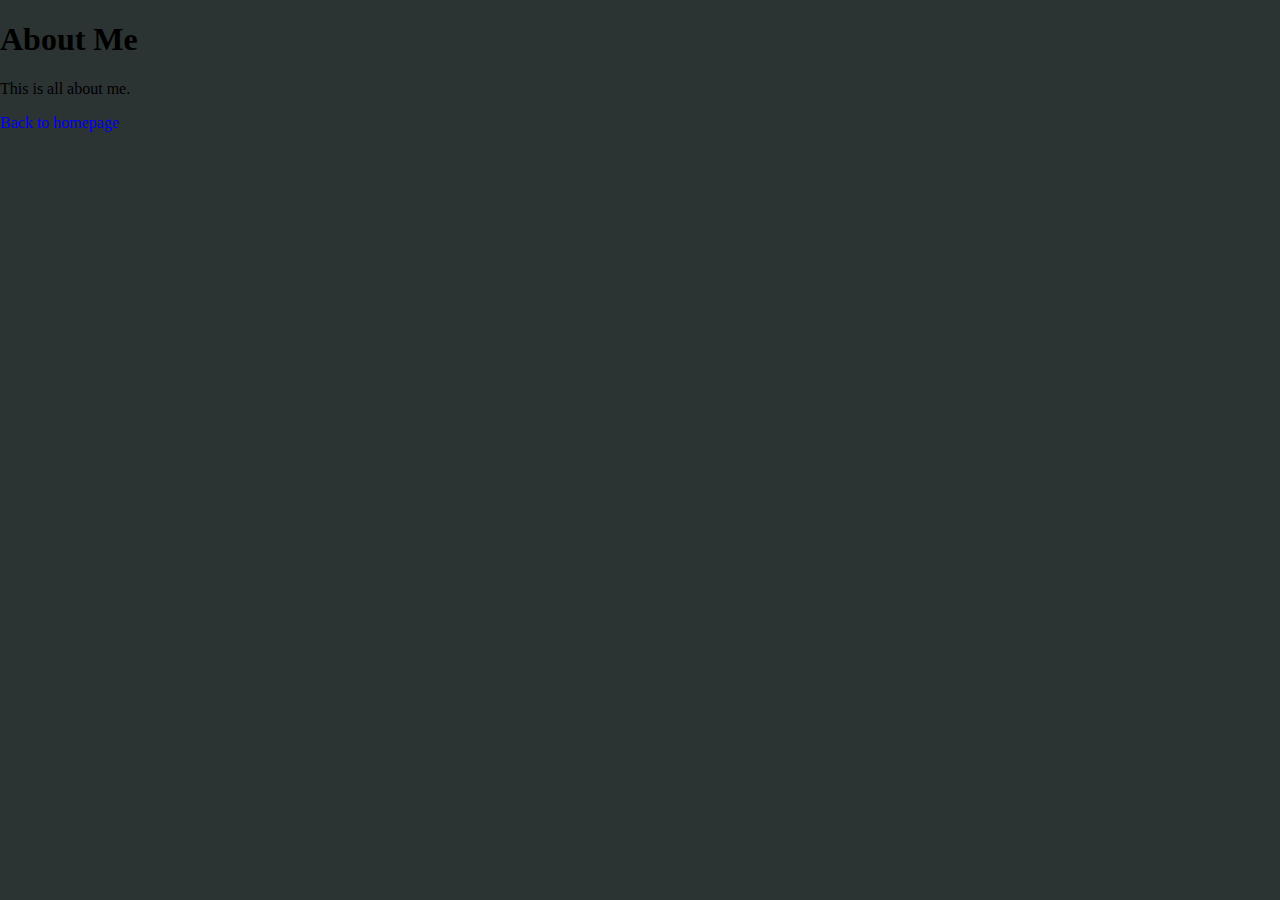
==== about.html @ 6d059c5b "website files" ====
<!DOCTYPE html> 
<html lang="en">

<!--Metadata for the page-->
<head>
    <meta charset="UTF-8">
    <link rel="stylesheet" type= "text/css" href="style.css" />
    <!--Title of webpage in browser-->
        <title>Grace's Website</title>
</head>
<body>
    <h1> About Me</h1>
    <p> This is all about me.</p>
    <a href="index.html">Back to homepage</a>

</body>
</html>
---- style.css ----
h3 {
    font-weight: inherit;
}

h4 {
    font-size: 50px;
}

:root {
    --background-color: #2C3333;
    --text-color: #E7F6F2;
    --accent-darker: #395B64;
    --subheading: #7FC7D9;
}

.light-theme {
    --background-color: #FBF7F0;
    --text-color: #555555;
    --accent-darker: #FFDFDF;
    --subheading: #FF9EAA;
}

a:link {
    text-decoration: none
}

body {
    margin: 0;
    background-color: var(--background-color);
    padding: 0;
    box-sizing: border-box;
    font-family: "Lora", Serif;
    overflow-x: hidden;
}

/*body::before {
    content: "";
    position: fixed;
    top: 0;
    left: 0;
    right: 0;
    bottom: 0;
    border: 20px solid #31363F;
    pointer-events: none;
    z-index: 1000;
} */

.header-text {
    position: absolute;
    top: 25%;
    right: 50%;
    font-size: 50px;
    font-weight: 400;
    line-height: 20px;
    color: var(--text-color);
    transform: translate(0, 25%);
}

.homepage {
    width: 100%;
    height: 100vh;
    justify-content: center;
    align-items: center;
    display: flex;
}

/* Adding a line after the homepage div*/
.homepage::after {
    content: "";
    display: block;
    width: 100%;
    height: 2px;
    background-color: var(--text-color);
    position: absolute;
    bottom: 0;
    left: 0;
}


.social-icon {
    color: var(--subheading);
    font-size: 1.8em;
    margin: 0 20px;
}

.social-media {
    display: flex;
    flex-direction: row;
    position: absolute;
    top: 75%;
    left: 11%;
}

.social-icon:hover {
    color: var(--accent-darker);
}

/* About - Mainpage */
.about {
    position: absolute;
    width: 100%;
    height: 100vh;
    display: flex;
    left: 225px;
    line-height: 20px;

}


.about-link {
    color: var(--subheading);
}

.about-text {
    margin: 0;
    padding: 0;
    color: var(--text-color);
    position: absolute;
    top: 100px;

}

/* Experience - Mainpage */
.experience {
    position: absolute;
    width: 100%;
    height: 100vh;
    display: flex;
    top: 1500px;
    left: 225px;
    line-height: 20px;
}

.experience-link {
    color: var(--subheading);
}

.experience-text {
    color: var(--text-color);
    margin: 0;
    padding: 0;
    position: absolute;
    top: 100px;
}

.fixed-top {
    width: 100%;
    max-width: 1400px;
    position: fixed;
    margin: 0 auto;
    top: -100px;
    left: 10px;
    z-index: 1001;
    display: flex;
    justify-content: space-between;
    align-items: center;
    padding: 10px 20px;
    height: 50px;
    transition: top 0.8s ease-in-out;
    background-color: var(--accent-darker);
    border-radius: 25px;
}

/* Styling icons on the fixed bar on top*/
.home-icon,
.icon-link,
.dropbutton {
    font-size: 1.8em;
    color: var(--subheading);
    text-decoration: none;
    margin: 0 15px;
}

.left-section,
.right-section {
    display: flex;
    align-items: center;
}

/* Menu - Mainpage */
.dropdown,
.contact,
.home-button {
    display: flex;
    align-items: center;
}

.dropdown {
    position: relative;
}

/*Styling the menu button*/
.dropbutton {
    position: relative;
    font-family: "Alegreya Sans SC", sans-serif;
    font-size: 20px;
    background-color: transparent;
    border: none;
    color: var(--subheading);
    cursor: pointer;
    z-index: 1000;
    /*Ensure the menu button is above the fullscreen menu*/
}

.dropbutton::after {
    content: '';
    position: absolute;
    left: 0;
    bottom: 0;
    width: 0;
    height: 3px;
    background-color: var(--subheading);
    transform: translateY(10px);
    transition: width 1s ease-in-out;
}

.dropbutton:hover::after {
    width: 100%;
}

.home-button::after {
    content: '';
    position: absolute;
    left: 0;
    bottom: 0;
    width: 0;
    height: 3px;
    background-color: var(--subheading);
    transform: translateY(20px);
    transition: width 1s ease-in-out;
}

.home-button:hover::after {
    width: 100%;
}

.dropdown-content {
    display: none;
    position: fixed;
    background-color: var(--accent-darker);
    width: 100vw;
    height: 100vh;
    top: 0;
    left: 0;
    z-index: 999;
    justify-content: center;
    align-items: flex-start;
    padding-left: 100px;
    text-align: left;
    flex-direction: column;
    overflow: auto;

}

.dropdown-content li {
    margin: 20px 0;
}

.dropdown-content a {
    color: var(--text-color);
    padding: 10px;
    font-size: 45px;
    display: block;
    text-decoration: none;
    margin-bottom: 50px;
    margin-top: 50px;
}

.dropdown-content a:hover {
    background-color: var(--subheading);
}

.dropdown-content ul {
    list-style: none;
    margin: 0;
    padding: 0;
}

/* Contact Me - Mainpage */
.contact a {
    text-decoration: none;
}

#toggleButton {
    background-color: transparent;
    border: none;
    cursor: pointer;
}

#toggleIcon {
    font-size: 2em;
    color: var(--subheading)
}

#text-container {
    color: var(--subheading);
    font-size: 25px;
    position: absolute;
    top: 65%;
    left: 15%;
    transform: translate(0, 25%);
}
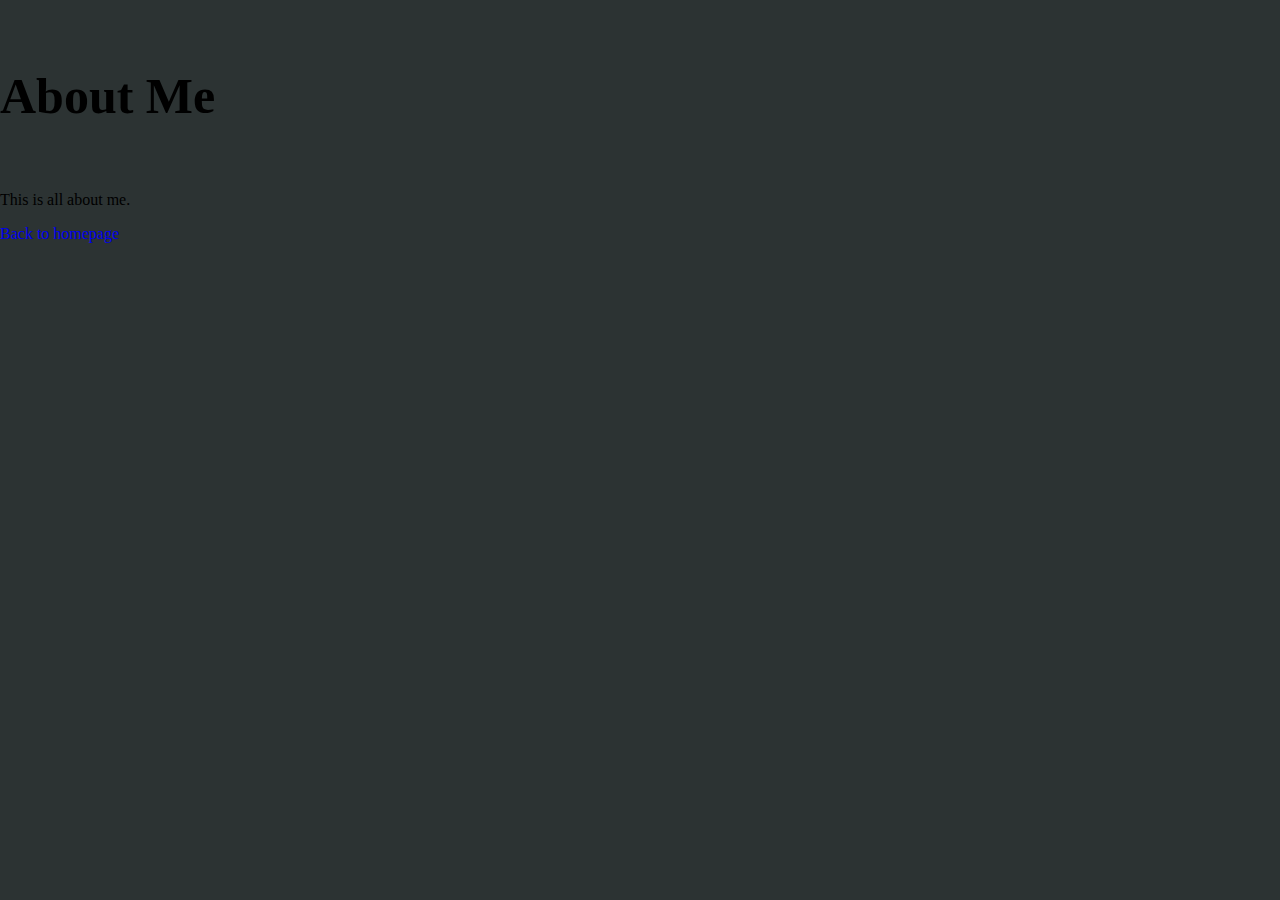
==== commit 17ac2b61: "making edits" ====
--- a/about.html
+++ b/about.html
@@ -9,9 +9,11 @@
         <title>Grace's Website</title>
 </head>
 <body>
-    <h1> About Me</h1>
+    <h4> About Me</h1>
     <p> This is all about me.</p>
     <a href="index.html">Back to homepage</a>
 
+    
+
 </body>
 </html>--- a/style.css
+++ b/style.css
@@ -218,7 +218,13 @@
     width: 100%;
 }
 
-.home-button::after {
+
+.home-icon {
+    position: relative;
+    /* Make the home-icon relatively positioned */
+}
+
+.fas.fa-house::after {
     content: '';
     position: absolute;
     left: 0;
@@ -226,13 +232,14 @@
     width: 0;
     height: 3px;
     background-color: var(--subheading);
-    transform: translateY(20px);
     transition: width 1s ease-in-out;
 }
 
-.home-button:hover::after {
-    width: 100%;
-}
+.fas.fa-house:hover::after {
+    width: 100%;
+}
+
+
 
 .dropdown-content {
     display: none;
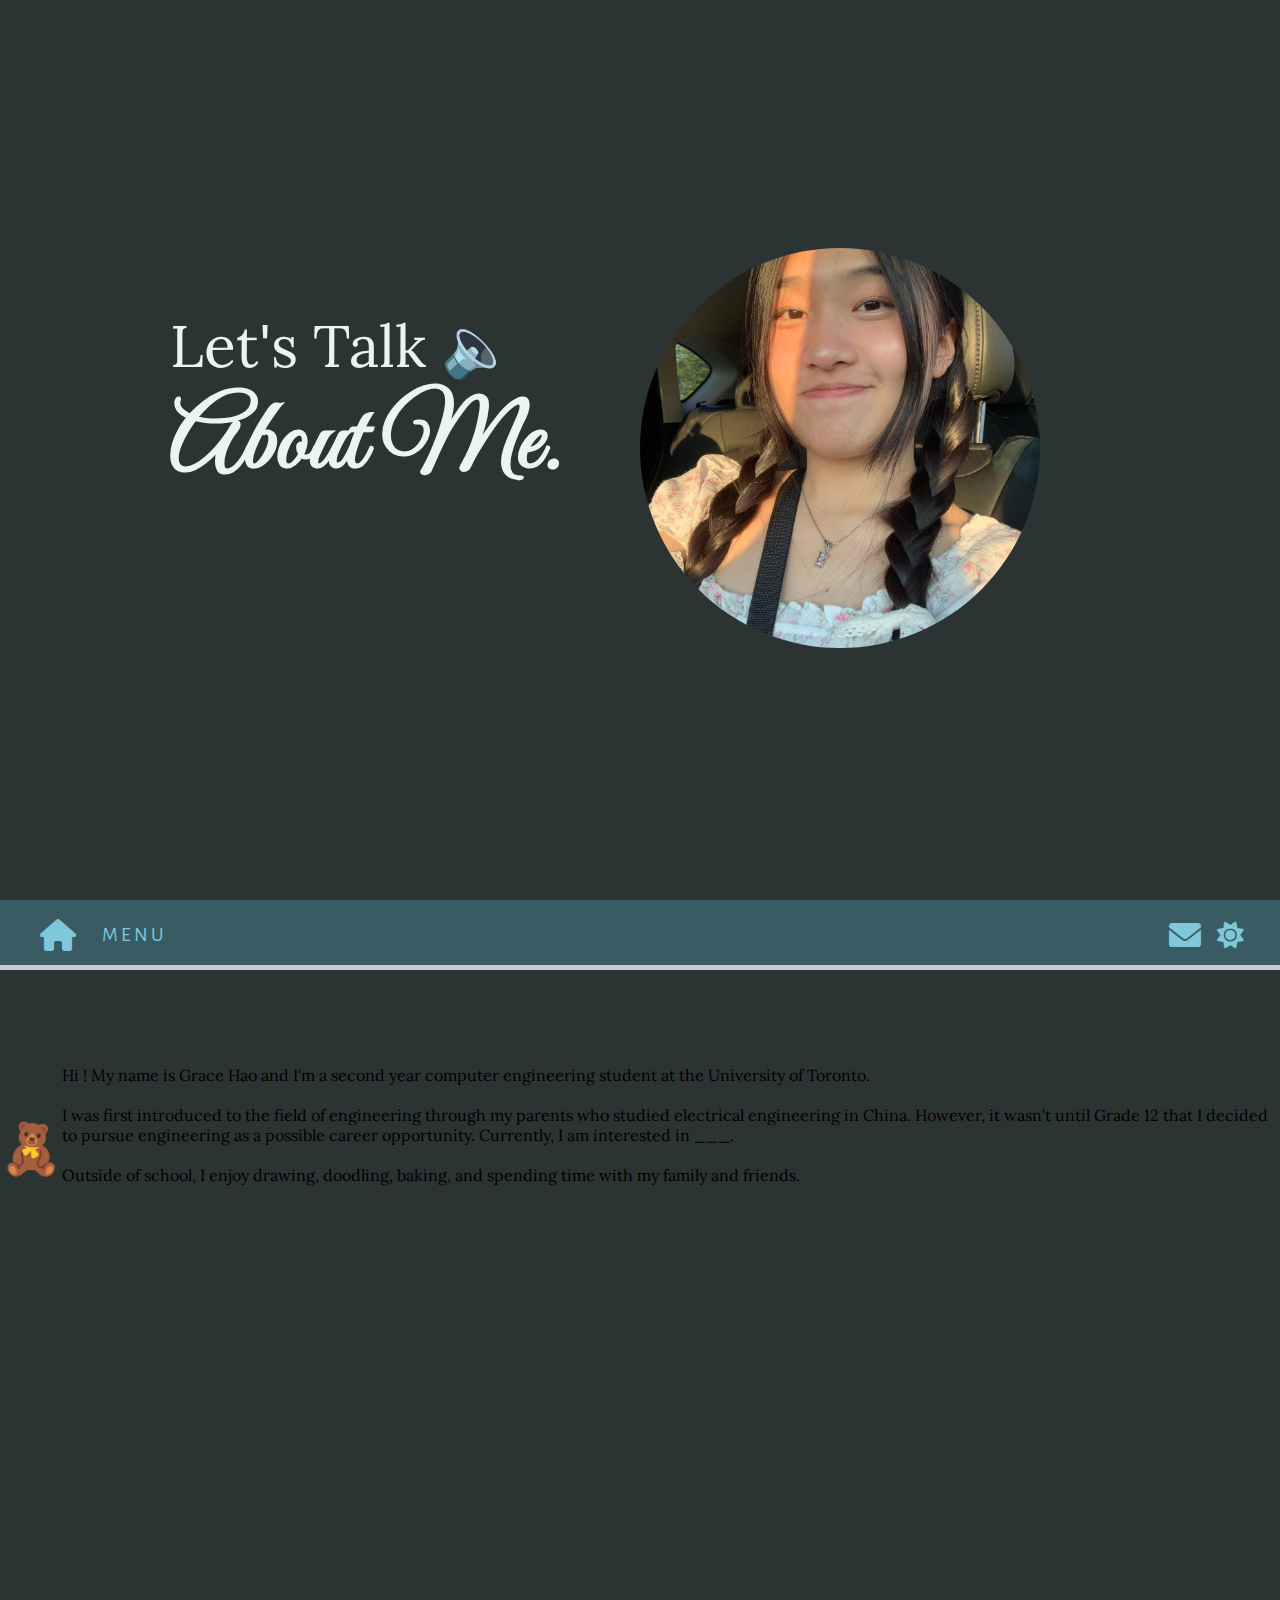
==== commit 5758050e: "adding new updates" ====
--- a/about.html
+++ b/about.html
@@ -4,14 +4,78 @@
 <!--Metadata for the page-->
 <head>
     <meta charset="UTF-8">
-    <link rel="stylesheet" type= "text/css" href="style.css" />
+    <link rel="stylesheet" href="style.css" />
+    <script src="java.js" defer></script>
+
     <!--Title of webpage in browser-->
         <title>Grace's Website</title>
 </head>
 <body>
-    <h4> About Me</h1>
-    <p> This is all about me.</p>
-    <a href="index.html">Back to homepage</a>
+    <div class="homepage">
+        <div class="header-text">
+            <h3> Let's Talk 🔈</h3>
+            <h1> About Me.</h1>
+        </div>
+
+        <div class="cover-photo">
+            <img src="headshot.jpeg">
+        </div>
+
+    </div>
+    
+    <!-- Navigation bar; must fix later -->
+    <div id= "navigation">
+        <div class="left-section">
+            <div class="home-button">
+                <a href="index.html" class="home-icon">
+                    <i class="fas fa-house"></i>
+                </a>
+            </div>
+
+            <div class="dropdown">
+                <button class="dropbutton">M E N U</button>
+                <div class="dropdown-content">
+                    <ul>
+                        <a href="index.html">Home</a>
+                        <a href="about.html">About</a>
+                        <a href="projects.html">Projects</a>
+                    </ul>
+
+                </div>
+            </div>
+
+
+        </div>
+
+        <!--Link to send email to me-->
+        <div class="right-section">
+            <div class="contact">
+                <a href="mailto:gracelianghao@gmail.com" class="icon-link">
+                    <i class="fas fa-envelope"></i>
+                </a>
+
+            </div>
+
+            <button id="toggleButton">
+                <i id="toggleIcon" class="fas fa-sun"></i>
+            </button>
+        </div>
+
+    </div>
+
+    <div id="progress-indicator">
+        <div id="indicator"></div>
+    </div>
+
+    <div class="first-container">
+        <h4 class="first-container-title">🧸</h4>
+        <p>Hi ! My name is Grace Hao and I'm a second year computer engineering student at the University of Toronto. 
+        <br><br>
+        I was first introduced to the field of engineering through my parents who studied electrical engineering in China. However, it wasn't until Grade 12 that I decided to pursue engineering as a possible career opportunity. Currently, I am interested in ___.
+        <br><br>
+        Outside of school, I enjoy drawing, doodling, baking, and spending time with my family and friends. 
+        </p>
+    </div>
 
     
 
--- a/style.css
+++ b/style.css
@@ -1,9 +1,19 @@
+@import url("https://fonts.googleapis.com/css2?family=Gilda+Display&family=Lora:ital,wght@0,400..700;1,400..700&display=swap");
+@import url("https://fonts.googleapis.com/css2?family=Alegreya+Sans+SC:ital,wght@0,100;0,300;0,400;0,500;0,700;0,800;0,900;1,100;1,300;1,400;1,500;1,700;1,800;1,900&display=swap");
+@import url("https://cdnjs.cloudflare.com/ajax/libs/font-awesome/6.0.0-beta3/css/all.min.css");
+@import url("https://fonts.googleapis.com/css2?family=Alegreya+Sans+SC:ital,wght@0,100;0,300;0,400;0,500;0,700;0,800;0,900;1,100;1,300;1,400;1,500;1,700;1,800;1,900&family=Great+Vibes&display=swap");
+@import url("https://fonts.googleapis.com/css2?family=Alegreya+Sans+SC:ital,wght@0,100;0,300;0,400;0,500;0,700;0,800;0,900;1,100;1,300;1,400;1,500;1,700;1,800;1,900&family=Great+Vibes&family=Open+Sans:ital,wght@0,300..800;1,300..800&display=swap");
+
 h3 {
     font-weight: inherit;
 }
 
 h4 {
     font-size: 50px;
+}
+
+h1 {
+    font-family: "Great Vibes", cursive;
 }
 
 :root {
@@ -47,11 +57,11 @@
 
 .header-text {
     position: absolute;
-    top: 25%;
-    right: 50%;
+    top: 23%;
+    right: 56%;
     font-size: 50px;
     font-weight: 400;
-    line-height: 20px;
+    line-height: 2rem;
     color: var(--text-color);
     transform: translate(0, 25%);
 }
@@ -64,7 +74,7 @@
     display: flex;
 }
 
-/* Adding a line after the homepage div*/
+/* Adding a line after the homepage div
 .homepage::after {
     content: "";
     display: block;
@@ -75,6 +85,7 @@
     bottom: 0;
     left: 0;
 }
+*/
 
 
 .social-icon {
@@ -87,7 +98,7 @@
     display: flex;
     flex-direction: row;
     position: absolute;
-    top: 75%;
+    top: 72%;
     left: 11%;
 }
 
@@ -95,19 +106,96 @@
     color: var(--accent-darker);
 }
 
+.scroll-button {
+    position: absolute;
+    top: 85%;
+    left: 15%;
+    height: 80px;
+    width: 50px;
+    background-color: var(--background-color);
+    border-radius: 50px;
+    cursor: pointer;
+    border: none;
+}
+
+.chevron {
+    position: absolute;
+    top: 0;
+    left: 0px;
+    width: 30px;
+    height: 30px;
+    opacity: 0;
+    transform: scale3d(0.5,0.5,0.5);
+    color: var(--subheading);
+    animation: move 3s ease-out infinite;
+}
+
+.chevron:first-child {
+    animation: move 3s ease-out 1s infinite;
+}
+
+.chevron:nth-child(2) {
+    animation: move 3s ease-out 1s infinite;
+}
+
+.chevron::before, .chevron::after {
+    content: '';
+    position: absolute;
+    top: 0;
+    height: 10%;
+    width: 51%;
+    background: var(--subheading);
+}
+
+.chevron:before {
+    left: 0;
+    transform: skew(0deg, 30deg);
+  }
+  
+  .chevron:after {
+    right: 0;
+    width: 50%;
+    transform: skew(0deg, -30deg);
+  }
+
+  @keyframes move {
+    25% {
+      opacity: 1;
+  
+    }
+    33% {
+      opacity: 1;
+      transform: translateY(30px);
+    }
+    67% {
+      opacity: 1;
+      transform: translateY(40px);
+    }
+    100% {
+      opacity: 0;
+      transform: translateY(55px) scale3d(0.5, 0.5, 0.5);
+    }
+  }
+  
+  @keyframes pulse {
+    to {
+      opacity: 1;
+    }
+  }
+
+
 /* About - Mainpage */
 .about {
-    position: absolute;
-    width: 100%;
-    height: 100vh;
-    display: flex;
-    left: 225px;
-    line-height: 20px;
-
-}
-
-
-.about-link {
+    position: relative;
+    top: 9rem;
+    width: 100%;
+    height: 100vh;
+    display: flex;
+    justify-content: center;
+
+}
+
+.about-title {
     color: var(--subheading);
 }
 
@@ -115,40 +203,172 @@
     margin: 0;
     padding: 0;
     color: var(--text-color);
-    position: absolute;
-    top: 100px;
-
-}
-
-/* Experience - Mainpage */
-.experience {
-    position: absolute;
-    width: 100%;
-    height: 100vh;
-    display: flex;
-    top: 1500px;
-    left: 225px;
-    line-height: 20px;
-}
-
-.experience-link {
-    color: var(--subheading);
-}
-
-.experience-text {
-    color: var(--text-color);
+    font-family: "Open Sans", sans-serif;
+    font-size: 1.45rem;
+    line-height: 2.3rem;
+    max-width: 1000px; /* Set max width where the text will wrap*/
+    width: 100%; /* Make sure text takes up entire width of container*/
+    word-wrap: break-word; /*Break down long words and wrap*/
+    position: absolute;
+    top: 6em;
+}
+
+.about-text::first-letter {
+    font-family: "Great Vibes", cursive;
+    color: var(--subheading);
+    font-size: 4rem;
+    padding-right: 1rem;
+    vertical-align: middle;
+    font-weight: bold;
+    float: left;
+    margin-top: 0.08em;
+    padding-top: 0.15em;
+}
+
+.about-wrapper {
+    position: relative;
+    top: 0;
+}
+
+.about-link {
+    display: block;
+    color: var(--text-color);
+    width: 11rem;
+    font-family: "Lora", Serif;
+    text-decoration: none;
+    border: 0.17rem;
+    border-style: solid;
+    border-color: var(--subheading);
+    letter-spacing: 0.05rem;
+    text-align: center;
+    position: relative;
+    transition: all 2s;
+}
+
+.about-link::after {
+    position: absolute;
+    content: "";
+    top: 0;
+    left: 0;
+    width: 0;
+    height: 100%;
+    background: var(--subheading);
+    transition: all 2s;
+}
+
+.about-link span {
+    position: relative;
+    z-index: 2;
+}
+
+.about-link:hover {
+    color: var(--accent-darker);
+}
+
+.about-link:hover::after {
+    width: 100%;
+}
+
+.highlighted-word {
+    color: var(--subheading);
+    font-weight: bold;
+    cursor: pointer;
+}
+
+.highlighted-word:hover {
+    color: var(--accent-darker);
+}
+
+/* Projects - Mainpage */
+.projects {
+    position: relative;
+    top: 9rem;
+    width: 100%;
+    height: 100vh;
+    display: flex;
+    justify-content: center;
+}
+
+.projects-title {
+    color: var(--subheading);
+}
+
+.projects-text {
     margin: 0;
     padding: 0;
-    position: absolute;
-    top: 100px;
-}
-
-.fixed-top {
+    color: var(--text-color);
+    font-family: "Open Sans", sans-serif;
+    font-size: 1.45rem;
+    line-height: 2.3rem;
+    max-width: 1000px; /* Set max width where the text will wrap*/
+    width: 100%; /* Make sure text takes up entire width of container*/
+    word-wrap: break-word; /*Break down long words and wrap*/
+    position: absolute;
+    top: 6em;
+}
+
+.projects-text::first-letter {
+    font-family: "Great Vibes", cursive;
+    color: var(--subheading);
+    font-size: 4rem;
+    padding-right: 1.3rem;
+    vertical-align: middle;
+    font-weight: bold;
+    float: left;
+    margin-top: 0.08em;
+    padding-top: 0.15em;
+}
+
+.projects-wrapper {
+    position: relative;
+    top: 0;
+}
+
+.projects-link {
+    display: block;
+    color: var(--text-color);
+    width: 13rem;
+    font-family: "Lora", Serif;
+    text-decoration: none;
+    border: 0.17rem;
+    border-style: solid;
+    border-color: var(--subheading);
+    letter-spacing: 0.05rem;
+    text-align: center;
+    position: relative;
+    transition: all 2s;
+}
+
+.projects-link::after {
+    position: absolute;
+    content: "";
+    top: 0;
+    left: 0;
+    width: 0;
+    height: 100%;
+    background: var(--subheading);
+    transition: all 2s;
+}
+
+.projects-link span {
+    position: relative;
+    z-index: 2;
+}
+
+.projects-link:hover {
+    color: var(--accent-darker);
+}
+
+.projects-link:hover::after {
+    width: 100%;
+}
+
+/* .fixed-top {
     width: 100%;
     max-width: 1400px;
     position: fixed;
     margin: 0 auto;
-    top: -100px;
+    top: -50px;
     left: 10px;
     z-index: 1001;
     display: flex;
@@ -156,19 +376,144 @@
     align-items: center;
     padding: 10px 20px;
     height: 50px;
-    transition: top 0.8s ease-in-out;
+    transition: top 0.5s ease-in-out;
     background-color: var(--accent-darker);
     border-radius: 25px;
+} */
+
+.skills {
+    position: relative;
+    top: 0;
+    width: 100%;
+    height: 100vh;
+    display: flex;
+    justify-content: center;
+}
+
+.skills-title {
+    color: var(--subheading);
+}
+
+.skills-text {
+    margin: 0;
+    padding: 0;
+    color: var(--text-color);
+    font-family: "Open Sans", sans-serif;
+    font-size: 1.45rem;
+    line-height: 2.3rem;
+    max-width: 1000px; /* Set max width where the text will wrap*/
+    width: 100%; /* Make sure text takes up entire width of container*/
+    word-wrap: break-word; /*Break down long words and wrap*/
+    flex-wrap: wrap;
+    position: absolute;
+    top: 6em;
+    display: flex;
+    justify-content: center;
+    align-items: center;
+    gap: 2em;
+    
+}
+
+.skills-text::first-letter {
+    font-family: "Great Vibes", cursive;
+    color: var(--subheading);
+    font-size: 4rem;
+    padding-right: 1rem;
+    vertical-align: middle;
+    font-weight: bold;
+    float: left;
+    margin-top: -0.2em;
+    padding-top: 0.15em;
+}
+
+.icon-box {
+    display: flex;
+    justify-content: center;
+    align-items: center;
+    margin: 2rem;
+    gap: 1em;
+}
+
+.icon-box i:hover {
+    color: var(--accent-darker);
+}
+
+.icon-box i {
+    color: var(--subheading);
+    font-size: 3em;
+    cursor: pointer;
+}
+
+.icon-box p {
+    color: var(--text-color);
+}
+
+ #navigation {
+    width: 100vw;
+    position: absolute;
+    margin: 0;
+    left: 0;
+    display: flex;
+    justify-content: space-between;
+    align-items: center;
+    padding: 35px 30px;
+    height: 50px;
+    transition: top 0.3s ease, position 0.3s ease;
+    background-color: var(--accent-darker);
+    box-sizing: border-box;
+}
+
+/* Increase specificity prevents element from being overridden*/
+#navigation.sticky {
+    position: fixed;
+    top: 0;
+    width: 100%;
+    max-width: 100vw;
+    left: 0;
+    z-index: 1001;
+}
+
+#progress-indicator {
+    width: 100%;
+    height: 5px;
+    background-color: #ccc;
+    position: relative;
+    top: 65px;
+}
+
+#indicator {
+    width: 0%;
+    height: 5px;
+    background-color: var(--subheading);
+
+}
+
+#indicator.sticks {
+    position: fixed;
+    top: 65px;
+    width: 100%;
+    max-width: 100vw;
+    left: 0;
+    z-index: 1001;
+}
+
+#progress-indicator.stick {
+    position: fixed;
+    top: 65px;
+    width: 100%;
+    max-width: 100vw;
+    left: 0;
+    z-index: 1001;
 }
 
 /* Styling icons on the fixed bar on top*/
 .home-icon,
 .icon-link,
 .dropbutton {
-    font-size: 1.8em;
+    font-size: 2em;
     color: var(--subheading);
     text-decoration: none;
-    margin: 0 15px;
+    margin: 0 10px;
 }
 
 .left-section,
@@ -228,7 +573,7 @@
     content: '';
     position: absolute;
     left: 0;
-    bottom: 0;
+    bottom: -4px;
     width: 0;
     height: 3px;
     background-color: var(--subheading);
@@ -306,4 +651,91 @@
     top: 65%;
     left: 15%;
     transform: translate(0, 25%);
-}+}
+
+/* About Me Page */
+
+.cover-photo {
+    margin: 0;
+}
+
+.cover-photo img {
+    width: 25em;
+    height: 25em;
+    object-fit: cover;
+    object-position: center;
+    border-radius: 50%;
+    position: relative;
+    left: 50%;
+}
+
+.first-container {
+    position: relative;
+    top: 9rem;
+    width: 100%;
+    height: 100vh;
+    display: flex;
+    justify-content: center;
+}
+
+/* Projects Page */
+.projects-container {
+    display: flex;
+    height: 100vh;
+    overflow: hidden;
+}
+
+.number-section {
+    width: 30%;
+    display: flex;
+    justify-content: center;
+    position: sticky;
+    height: 100vh;
+    font-size: 10em;
+    padding: 2em 0;
+    color: var(--subheading);
+}
+
+.description-section {
+    width: 70%;
+    overflow: hidden;
+    display: flex;
+    flex-direction: column;
+    position: relative;
+    padding: 10em 0;
+    pointer-events: none;
+
+}
+
+.project {
+    padding: 2em 0;
+    height: 100vh;
+    border-bottom: 1px solid #ccc
+
+}
+
+.date {
+    color: var(--accent-darker);
+    font-size: 1.2em;
+    font-weight: bold;
+    font-family: "Open Sans", sans-serif;
+}
+
+.description-text {
+    max-width: 1000px; /* Set max width where the text will wrap*/
+    width: 100%; /* Make sure text takes up entire width of container*/
+    word-wrap: break-word; /*Break down long words and wrap*/
+    color: var(--text-color);
+    line-height: 2.3rem;
+    font-size: 1.1em;
+    overflow-x: hidden;
+}
+
+.text-title {
+    color: var(--subheading);
+    font-size: 3em;
+    margin: 0;
+    padding: 0;
+    font-weight: bold;
+}
+
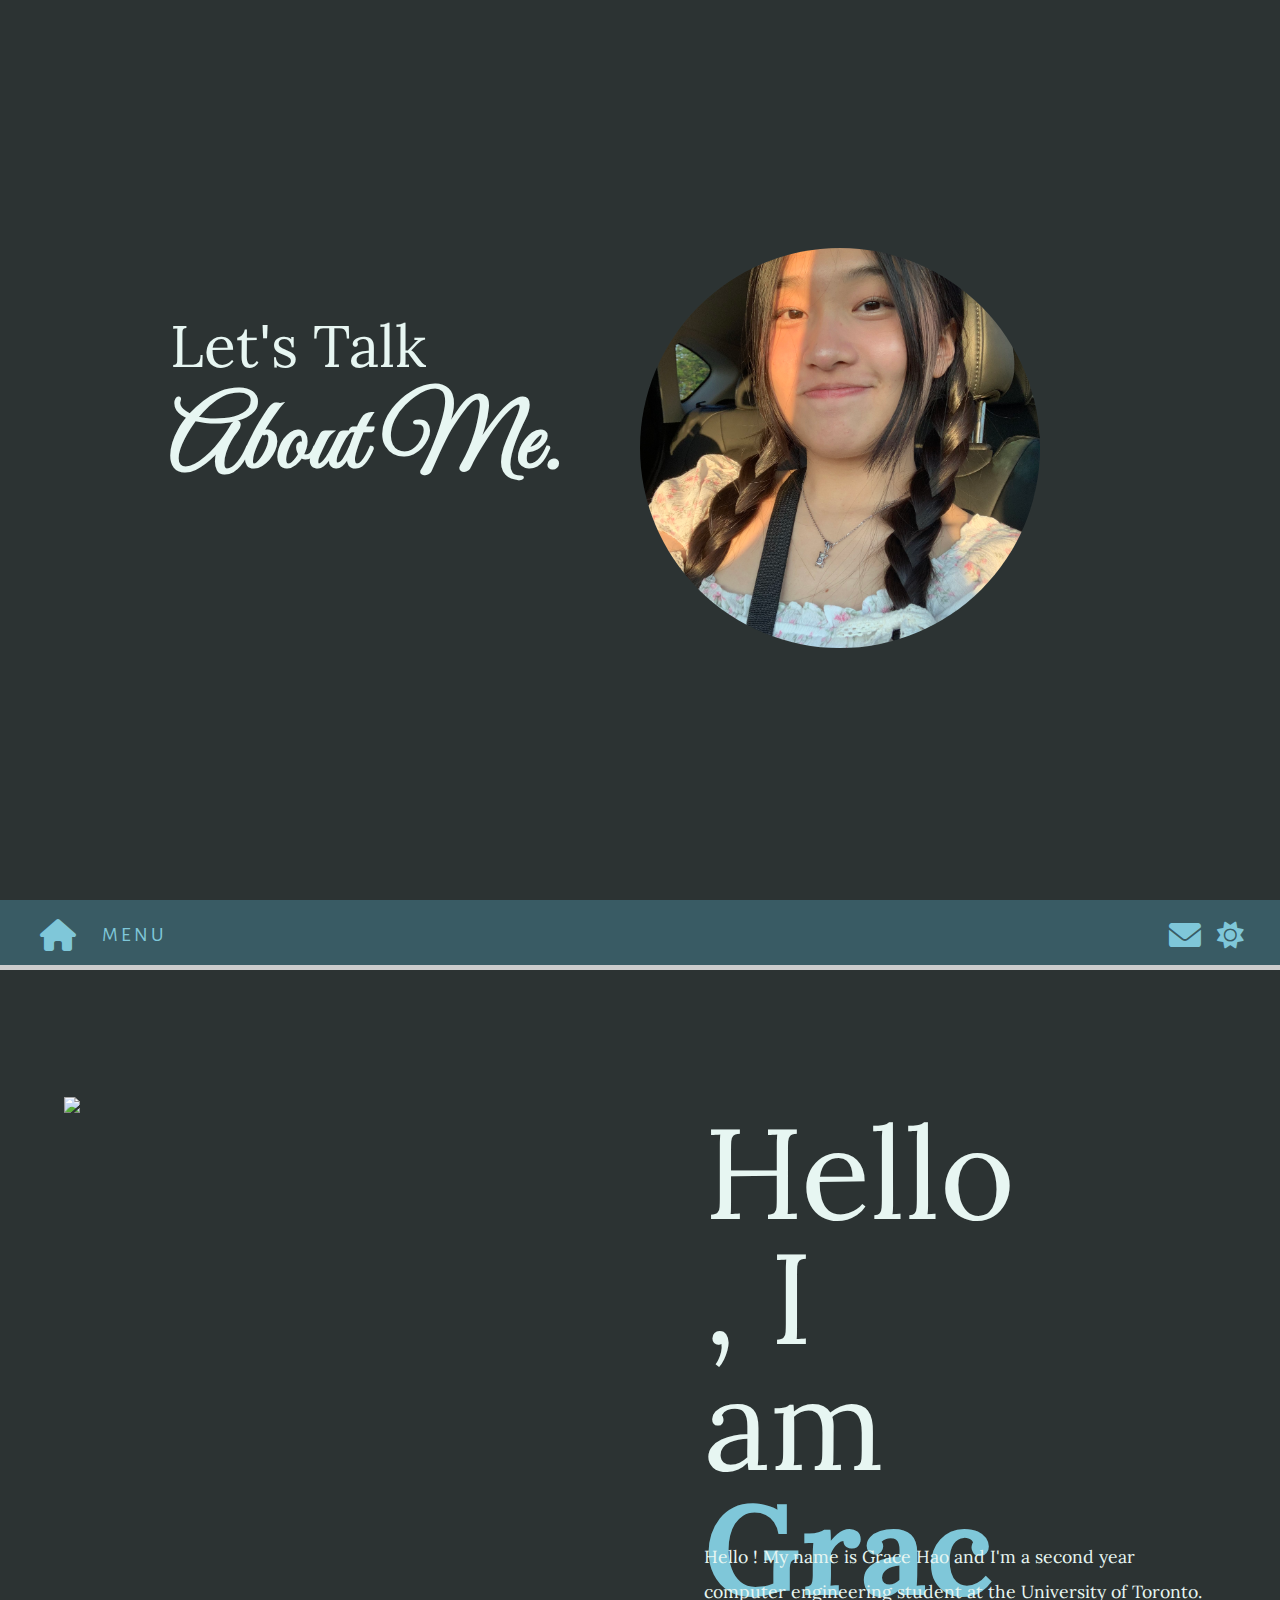
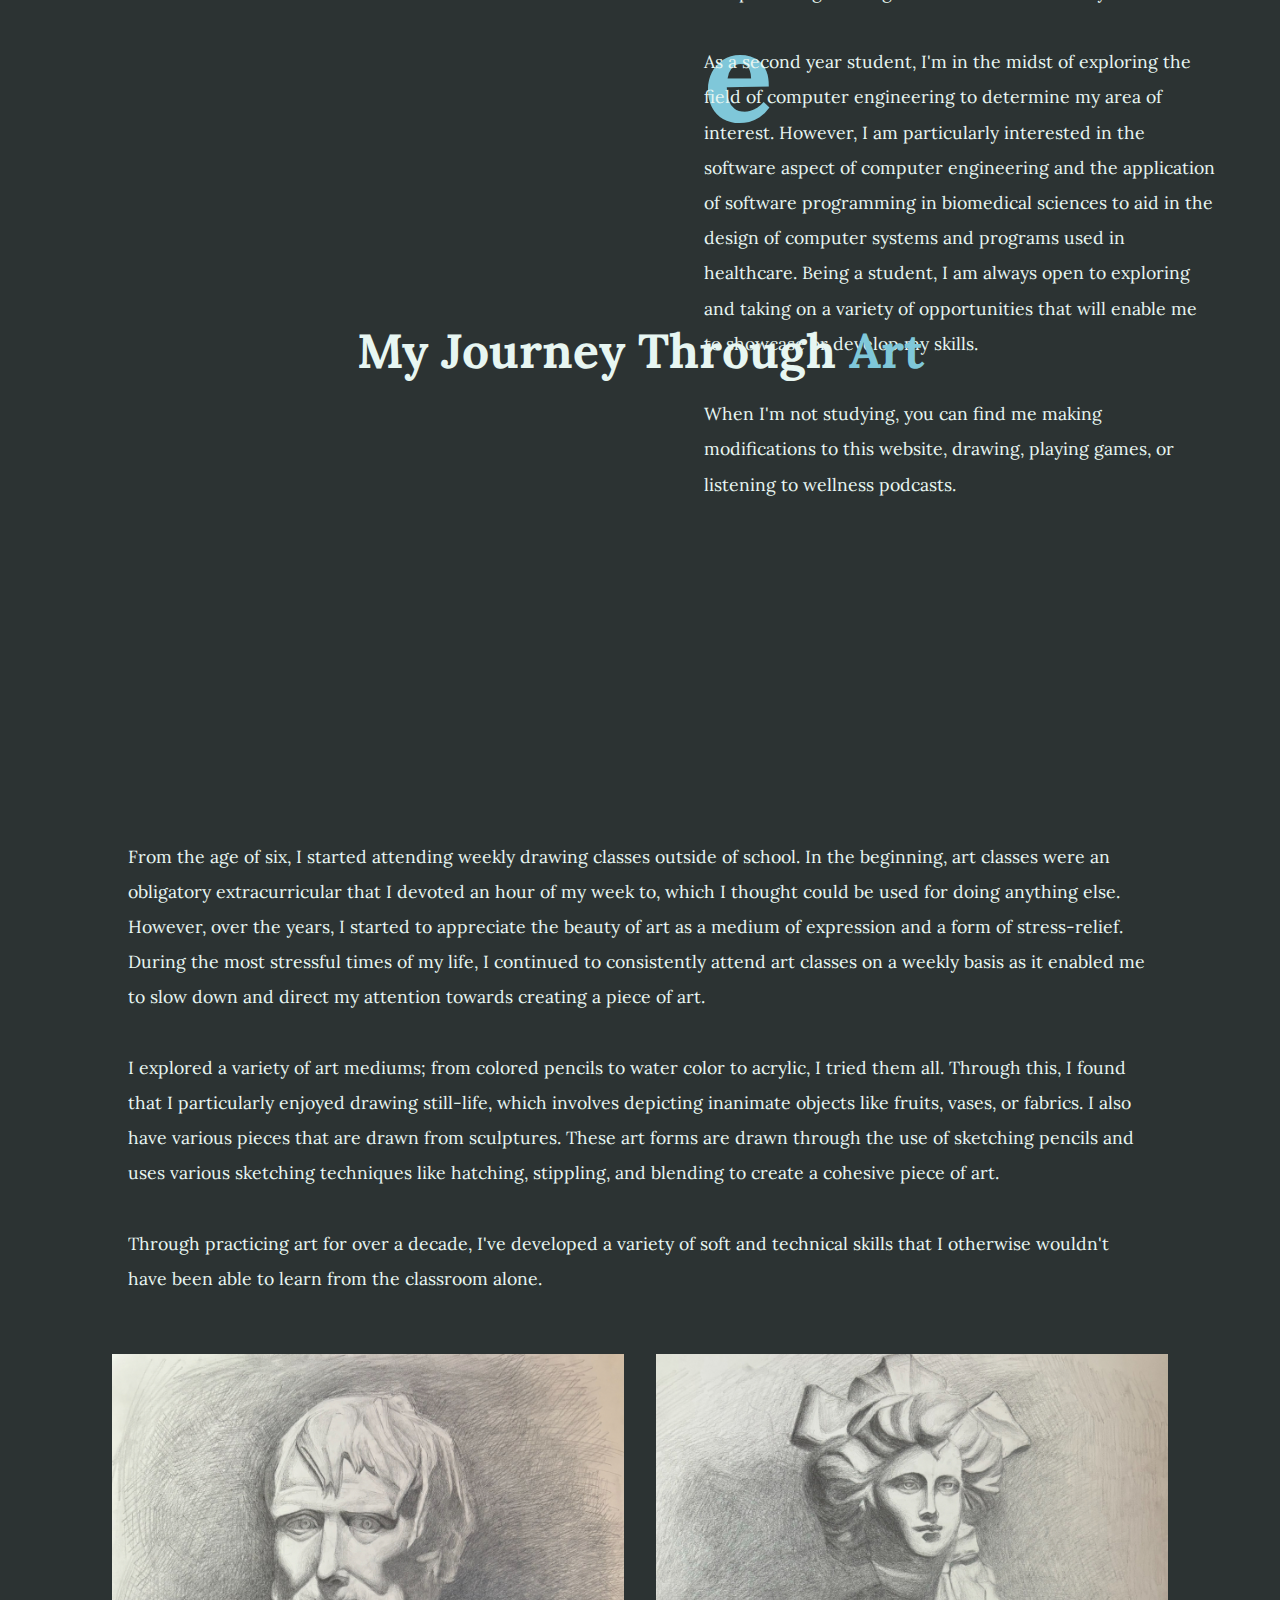
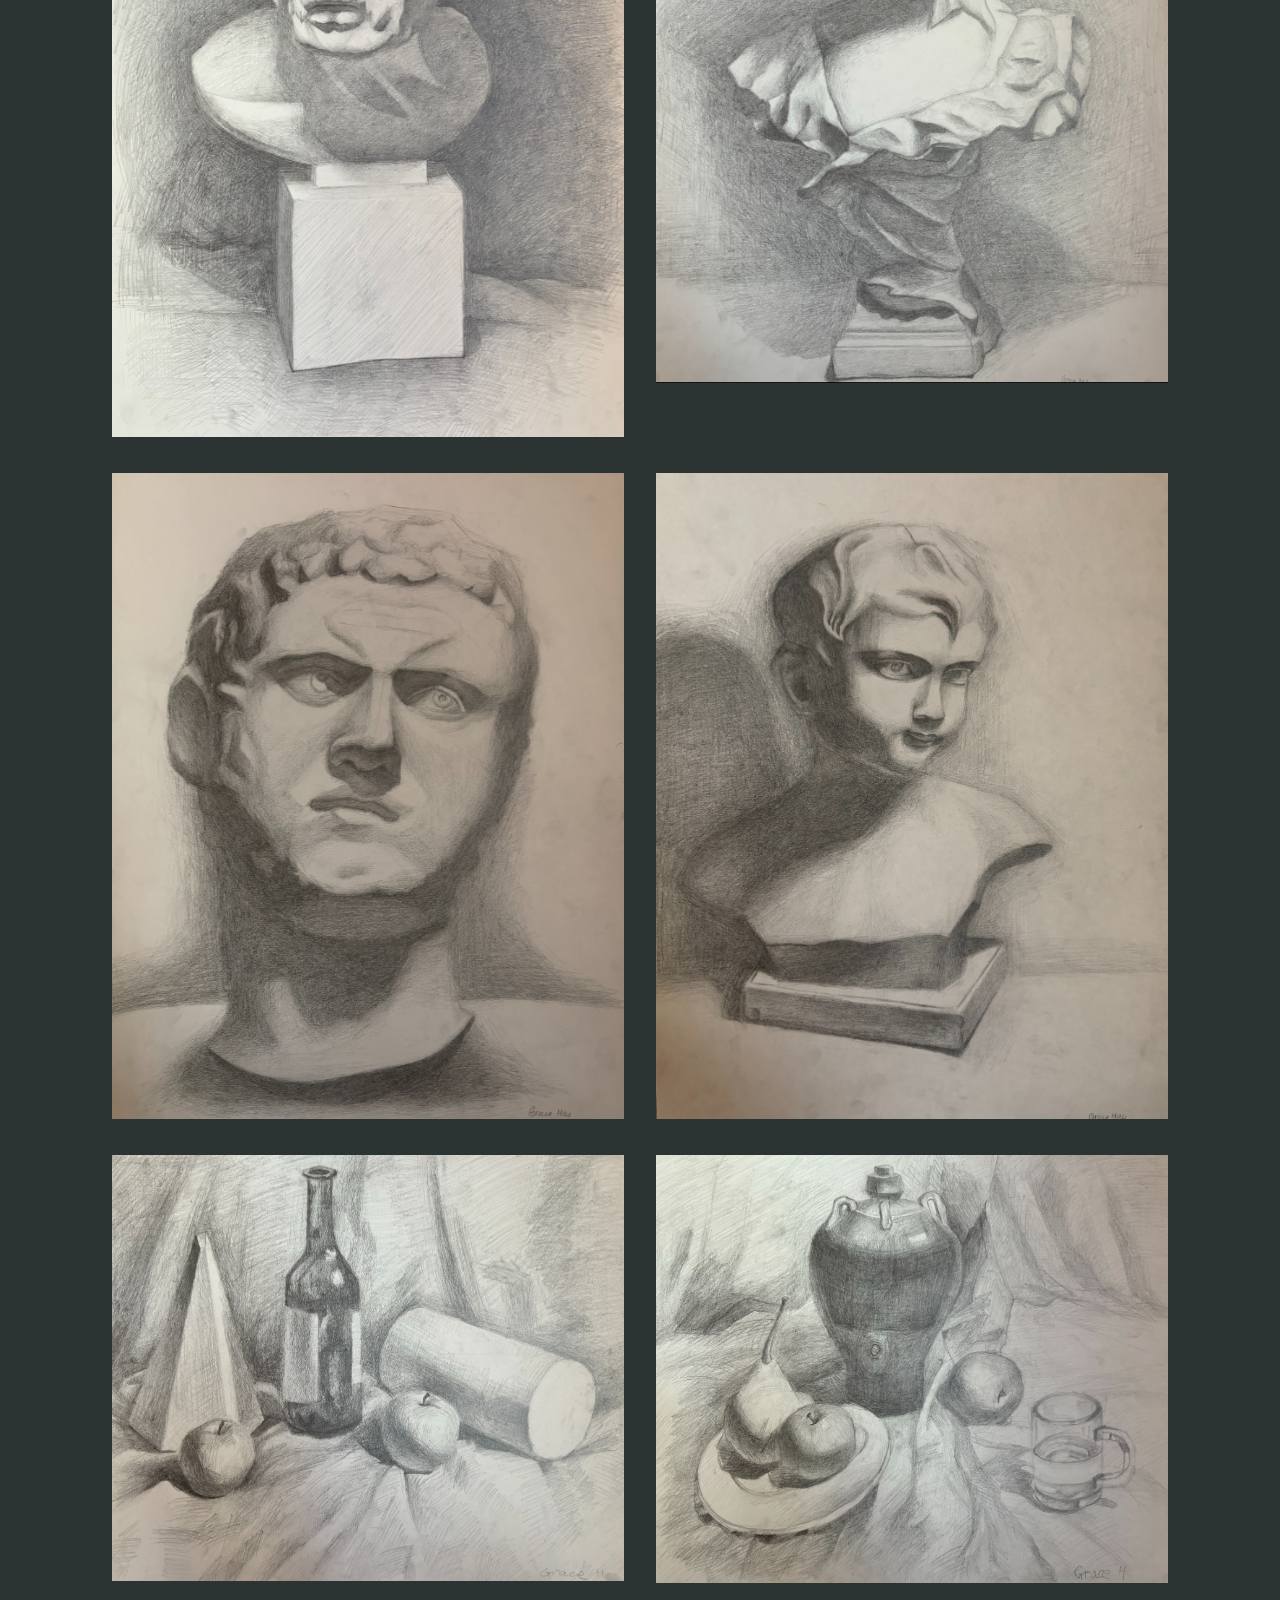
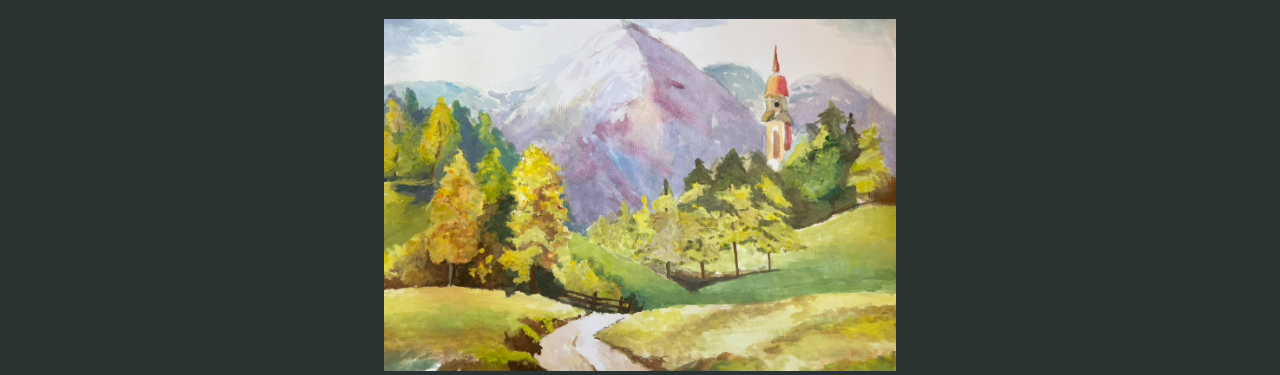
==== commit 4e661e58: "fixing about me page" ====
--- a/about.html
+++ b/about.html
@@ -13,7 +13,7 @@
 <body>
     <div class="homepage">
         <div class="header-text">
-            <h3> Let's Talk 🔈</h3>
+            <h3> Let's Talk </h3>
             <h1> About Me.</h1>
         </div>
 
@@ -67,14 +67,54 @@
         <div id="indicator"></div>
     </div>
 
+    <div class="about-photo">
+        <img id="slideshow" src= grace.jpeg class="image-slideshow">
+        <div class="overlay-text"> Hello, I am <span class="highlighted-word">Grace</span></div>
+    </div>
+
     <div class="first-container">
-        <h4 class="first-container-title">🧸</h4>
-        <p>Hi ! My name is Grace Hao and I'm a second year computer engineering student at the University of Toronto. 
+        <p>Hello ! My name is Grace Hao and I'm a second year computer engineering student at the University of Toronto. 
         <br><br>
-        I was first introduced to the field of engineering through my parents who studied electrical engineering in China. However, it wasn't until Grade 12 that I decided to pursue engineering as a possible career opportunity. Currently, I am interested in ___.
+        As a second year student, I'm in the midst of exploring the field of computer engineering to determine my area of interest. However, I am particularly interested in the software aspect of computer engineering and the application of software programming in biomedical sciences to aid in the design of computer systems and programs used in healthcare. Being a student, I am always open to exploring and taking on a variety of opportunities that will enable me to showcase or develop my skills. 
         <br><br>
-        Outside of school, I enjoy drawing, doodling, baking, and spending time with my family and friends. 
+        When I'm not studying, you can find me making modifications to this website, drawing, playing games, or listening to wellness podcasts. 
         </p>
+    </div>
+
+    <div class="gallery">
+        <div class="gallery-title">My Journey Through <span class="highlighted-word">Art</span></div>
+        <div class="gallery-text">
+            <p> From the age of six, I started attending weekly drawing classes outside of school. In the beginning, art classes were an obligatory extracurricular that I devoted an hour of my week to, which I thought could be used for doing anything else. 
+                However, over the years, I started to appreciate the beauty of art as a medium of expression and a form of stress-relief. During the most stressful times of my life, I continued to consistently attend art classes on a weekly basis as it enabled me to slow down and direct my attention towards creating a piece of art. 
+                <br><br>
+                I explored a variety of art mediums; from colored pencils to water color to acrylic, I tried them all. Through this, I found that I particularly enjoyed drawing still-life, which involves depicting inanimate objects like fruits, vases, or fabrics. I also have various pieces that are drawn from sculptures. These art forms are drawn through the use of sketching pencils and uses various sketching techniques like hatching, stippling, and blending to create a cohesive piece of art. 
+                <br></br>
+                Through practicing art for over a decade, I've developed a variety of soft and technical skills that I otherwise wouldn't have been able to learn from the classroom alone. 
+            
+            </p>
+        </div>
+
+        <div class="gallery-item">
+            <img src="art1.jpg">
+        </div>
+        <div class="gallery-item">
+            <img src="art2.jpg">
+        </div>
+        <div class="gallery-item">
+            <img src="art3.jpg">
+        </div>
+        <div class="gallery-item">
+            <img src="art4.jpg">
+        </div>
+        <div class="gallery-item">
+            <img src="art5.jpg">
+        </div>
+        <div class="gallery-item">
+            <img src="art6.jpg">
+        </div>
+        <div class="gallery-item">
+            <img src="art7.jpg">
+        </div>
     </div>
 
     
--- a/style.css
+++ b/style.css
@@ -584,8 +584,6 @@
     width: 100%;
 }
 
-
-
 .dropdown-content {
     display: none;
     position: fixed;
@@ -671,11 +669,92 @@
 
 .first-container {
     position: relative;
-    top: 9rem;
-    width: 100%;
+    color: var(--text-color);
+    font-size: 1.1em;
+    line-height: 2em;
+    top: 35em;
+    left: 55%;
+    max-width: 40vw;
     height: 100vh;
     display: flex;
     justify-content: center;
+}
+
+.about-photo {
+    display: flex;
+    position: relative;
+}
+
+.image-slideshow {
+    max-width: 100%;
+    width: 45%;
+    margin-left: 5%;
+    margin-top: 15%;
+    object-fit: cover;
+    position: absolute;
+}
+
+.overlay-text {
+    position: absolute;
+    color: var(--text-color);
+    max-width: 25vw;
+    overflow-wrap: break-word;
+    overflow-x: hidden;
+    top: 1.6em;
+    left: 55%;
+    font-size: 8em;
+    line-height: 98%;
+    overflow: hidden;
+}
+
+.gallery {
+    display: flex;
+    flex-wrap: wrap;
+    justify-content: center;
+}
+
+.gallery-title {
+    position: absolute;
+    top: 40em;
+    color: var(--text-color);
+    font-size: 3em;
+    font-weight: bold;
+
+}
+
+.gallery-text {
+    position: relative;
+    top: 35em;
+    max-width: 80vw;
+    color: var(--text-color);
+    overflow-wrap: break-word;
+    overflow: hidden;
+    font-size: 1.1em;
+    line-height: 2em;
+    display: flex;
+}
+
+.gallery-item {
+    position: relative;
+    max-width: 100vw;
+    top: 40em;
+    width: 40%;
+    height: 40%;
+    overflow: hidden;
+    cursor: pointer;
+    margin: 1em;
+
+}
+
+.gallery-item img {
+    width: 100%;
+    height: 100%;
+    object-fit: cover;
+    transition: transform 0.2s;
+}
+
+.gallery-item img:hover{
+    transform: scale(1.1);
 }
 
 /* Projects Page */
@@ -739,3 +818,4 @@
     font-weight: bold;
 }
 
+
